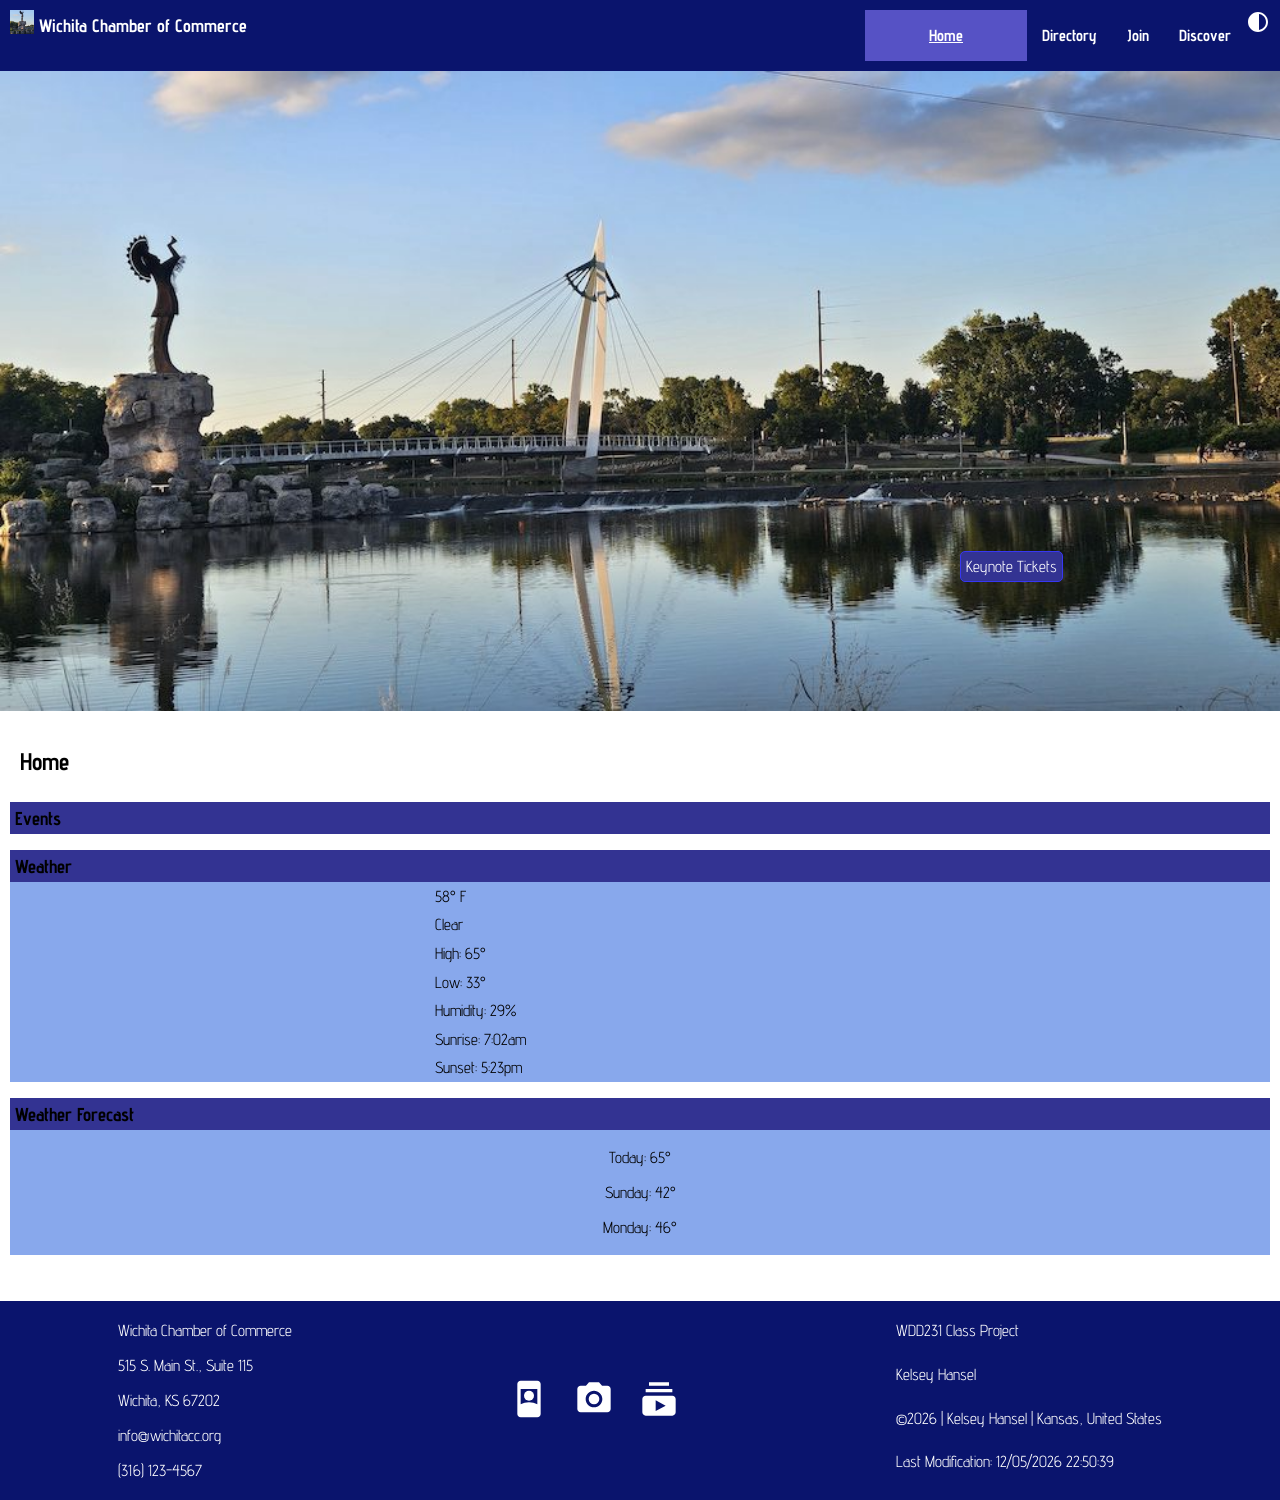
==== chamber/index.html @ a9bd4036 "Work on directory and home pages." ====
<!DOCTYPE html>
<html lang="en">

<head>
    <meta charset="UTF-8">
    <meta name="viewport" content="width=device-width, initial-scale=1.0">
    <title>Wichita Chamber of Commerce</title>
    <meta name="description" content="Wichita Chamber of Commerce directory page that displays overview information for the site.">
    <meta name="author" content="Kelsey Hansel">
    <meta name="og:title" content="Wichita Chamber of Commerce">
    <meta name="og:description" content="Wichita Chamber of Commerce directory page that displays overview information for the site.">
    <meta name="og:image" content="">
    <meta name="og:url" content="https://kelsey-hansel.github.io/wdd231/chamber/index.html">
    <link rel="icon" href="images/favicon.ico">
    <link rel="preconnect" href="https://fonts.googleapis.com">
    <link rel="preconnect" href="https://fonts.gstatic.com" crossorigin>
    <link href="https://fonts.googleapis.com/css2?family=Advent+Pro:ital,wdth,wght@0,100..200,100..900;1,100..200,100..900&display=swap" rel="stylesheet">
    <link rel="stylesheet" href="styles/normalize.css">
    <link rel="stylesheet" href="styles/small.css">
    <link rel="stylesheet" href="styles/larger.css">
    <script src="scripts/date.js" defer></script>
    <script src="scripts/navigation.js" defer></script>
</head>

<body>
    <header>
        <img src="images/logo.jpg" alt="Keeper of the Plains">
        <h1>Wichita Chamber of Commerce</h1>
        <img src="images/dark-mode.svg" alt="Dark mode button" class="darkmode" id="darkmode">
        <a id="menu" href="#"></a>
        <nav>
           <ul class="navigation">
                <li><a name="Home" href="directory.html" class="active">Home</a></li>
                <li><a name="Directory" href="directory.html">Directory</a></li>
                <li><a name="Join" href="directory.html">Join</a></li>
                <li><a name="Discover" href="directory.html">Discover</a></li>
            </ul> 
        </nav>
    </header>
    <main>
        <div>
            <img src="images/hero.jpg" alt="Keeper of the Plains">
            <a href="" class="keynote">Keynote Tickets</a>
        </div>
        <section>
            <h2>Home</h2>
            <div class="card events">
                <h3>Events</h3>
            </div>
            <div class="card weather">
                <h3>Weather</h3>
                <img>
                <ul>
                    <li>58° F</li>
                    <li>Clear</li>
                    <li>High: 65°</li>
                    <li>Low: 33°</li>
                    <li>Humidity: 29%</li>
                    <li>Sunrise: 7:02am</li>
                    <li>Sunset: 5:23pm</li>
                </ul>
            </div>
            <div class="card forecast">
                <h3>Weather Forecast</h3>
                <ul>
                    <li>Today: 65°</li>
                    <li>Sunday: 42°</li>
                    <li>Monday: 46°</li>
                </ul>
            </div>
        </section>
        <section class="businesses">

        </section>
    </main>
    <footer>
        <section class="address">
            <p>Wichita Chamber of Commerce</p>
            <p>515 S. Main St., Suite 115</p>
            <p>Wichita, KS 67202</p>
            <p>info@wichitacc.org</p>
            <p>(316) 123-4567</p>
        </section>
        <section class="social-media">
            <a name="FaceBook" href="https://www.facebook.com"><img src="images/facebook.svg" alt="FaceBook logo and link"></a>
            <a name="Instagram" href="https://www.instagram.com"><img src="images/instagram.svg" alt="Instagram logo and link"></a>
            <a name="YouTube" href="https://www.youtube.com"><img src="images/youtube.svg" alt="YouTube logo and link"></a>
        </section>
        <section class="copyright">
            <p>WDD231 Class Project</p>
            <p>Kelsey Hansel</p>
            <p>&copy;<span id="currentyear"></span> | Kelsey Hansel | Kansas, United States</p>
            <p class="last-mod">Last Modification: <span id="lastModified"></span></p>
        </section>
    </footer>
</body>

</html>
---- chamber/styles/small.css ----
* {
    margin: 0;
    padding: 0;
    font-family: "Advent Pro", sans-serif;
    --primary-color: rgb(10, 20, 109);
    --secondary-color: rgb(51, 51, 146);
}

header {
    padding: 10px;
    display: grid;
    grid-template-columns: 24px auto 24px 44px;
    background-color: var(--primary-color);
    color: white;
}

#menu {
    text-decoration: none;
    color: white;
    text-align: right;
    font-size: 44px;
}

#menu::before {
    content: "≡";
}

nav {
    color: rgb(255, 255, 255);
}

.navigation {
    list-style: none;
    max-width: 760px;
}

.navigation li {
    display: none;
}

.navigation a {
    display: block;
    padding: 1rem;
    text-align: center;
    text-decoration: none;
    font-weight: 700;
    color: white;
}

.navigation a:hover {
    color: rgb(59, 142, 243);
    text-decoration: none;
}

.navigation a.active {
    padding: 1rem 4rem;
    background-color: rgb(86, 82, 197);
    text-decoration: underline white;
}

.show li {
    display: block;
}

#menu.show::before {
    content: "X";
}

main {
    display: grid;
    grid-gap: 1rem;
}

footer {
    padding: 10px;
    background-color: var(--primary-color);
    color: white;
}

h1 {
    text-align: left;
    font-size: large;
    padding: 5px;
}

h2 {
    padding: 10px;
    text-align: left;
}

.card h3 {
    background-color: var(--secondary-color);
    padding: 5px;
}

header img {
    width: 24px;
}

div {
    position: relative;
}

main div img {
    width: 100%;
    height: auto;
    display: block;
}

.keynote {
    text-decoration: none;
    text-align: right;
    position: absolute;
    top: 75%;
    left: 75%;
    background-color: var(--secondary-color);
    border: 1px solid rgb(55, 55, 243);
    padding: 5px;
    border-radius: 5px;
    color: white;
}

section {
    padding: 10px;
    display: grid;
    grid-gap: 1rem;
}

.card {
    background-color: rgb(136, 168, 236);
}

.weather h3 {
    grid-column: 1 / 3;
}

.weather {
    display: grid;
    grid-template-columns: 1fr 2fr;  
}

.weather li {
    padding: 0.3rem;
}

.forecast ul {
    text-align: center;
    padding: 10px;
}

.forecast li {
    padding: 0.5rem;
}

.card ul {
    list-style: none;
}

.social-media {
    display: flex;
    justify-content: center;
    gap: 25px;
}

.social-media img {
    width: 40px;
    height: auto;
}

.member-card img {
    padding: 10px;
    grid-column: 1 / 2;
    grid-row: 3 / 5;
    width: 70%;
    height: auto;
    align-self: center;
}

.member-card h3 {
    text-align: center;
    font-size: x-large;
    grid-column: 1 / 3;
}

.member-card h4 {
    text-align: center;
    border-bottom: 1px solid black;
    margin: 0.5rem;
    grid-column: 1 / 3;
}

.member-card {
    background-color: rgb(136, 168, 236);
    border: 1px solid rgb(136, 168, 236);
    border-radius: 15px;
    display: grid;
    grid-template-columns: 1fr 2fr;
    grid-template-rows: 30px 40px 50px 50px 50px;
}

.member-card p {
    padding: 10px;
    grid-column: 2 / 3;
}

.member-grid {
    display: grid;
    grid-template-columns: repeat(auto-fit, minmax(350px, 1fr));
    padding: 1rem;
}

.layout-buttons {
    display: flex;
    justify-content: center;
    gap: 2rem;
    padding-top: 10px;
}

.grid-button {
    text-decoration: none;
    text-align: center;
    background-color: var(--secondary-color);
    border: 1px solid rgb(55, 55, 243);
    padding: 5px 50px;
    border-radius: 5px;
    color: white;
}

.list-button {
    text-decoration: none;
    text-align: center;
    background-color: var(--secondary-color);
    border: 1px solid rgb(55, 55, 243);
    padding: 5px 50px;
    border-radius: 5px;
    color: white;
}
---- chamber/styles/larger.css ----
@media screen and (min-width: 600px)
{
    .navigation li {
        display: contents;
    }
        
    #menu {
        display: none;
    }
        
    .navigation {
        display: flex;
        justify-content: right;
        align-items: center;
        list-style: none;
        width: 100%;
        max-width: fit-content;
    }
        
    .navigation a {
        display: block;
        text-align: center;
        padding: 15px;
        text-decoration: none;
    }
        
    .navigation a:hover {
        color: rgb(59, 142, 243);
        text-decoration: none;
    }

    header {
        grid-template-columns: 24px auto 44px 24px;
    }

    .darkmode {
        order: 4;
    }

    .member-list {
        padding: 1rem;
    }

    .listing {
        display: flex;
        justify-content: flex-start;
        gap: 0.5rem;
    }

    footer {
        display: flex;
        justify-content: space-around;
    }

    .social-media {
        align-self: center;
    }
}
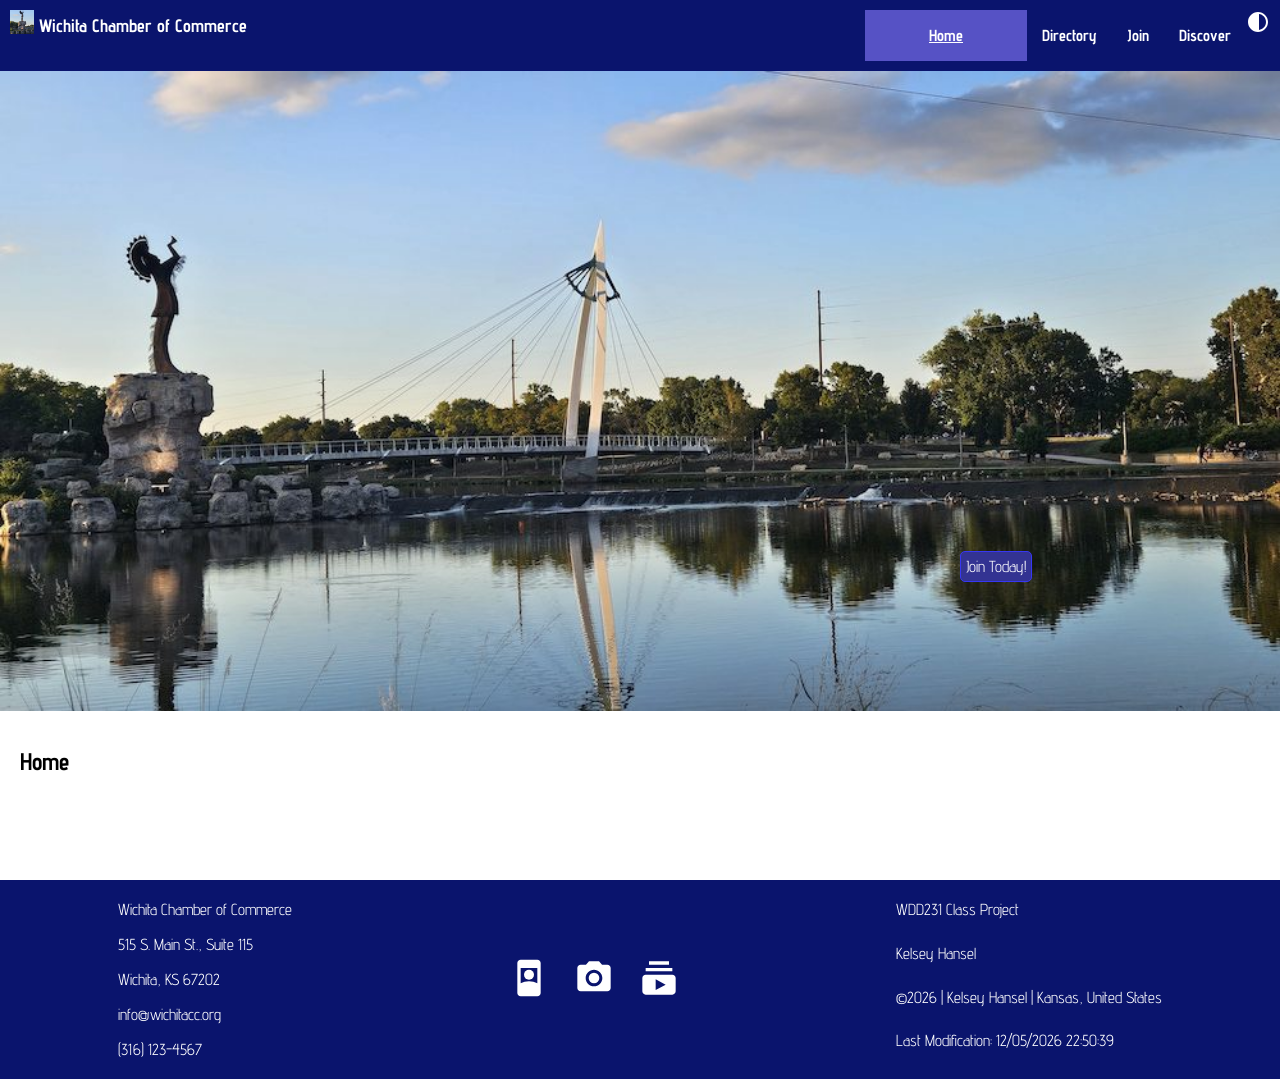
==== commit a09e2e9c: "Update code between home and directory pages." ====
--- a/chamber/index.html
+++ b/chamber/index.html
@@ -5,11 +5,11 @@
     <meta charset="UTF-8">
     <meta name="viewport" content="width=device-width, initial-scale=1.0">
     <title>Wichita Chamber of Commerce</title>
-    <meta name="description" content="Wichita Chamber of Commerce directory page that displays overview information for the site.">
+    <meta name="description" content="Wichita Chamber of Commerce home page that displays overview information for the site.">
     <meta name="author" content="Kelsey Hansel">
-    <meta name="og:title" content="Wichita Chamber of Commerce">
-    <meta name="og:description" content="Wichita Chamber of Commerce directory page that displays overview information for the site.">
-    <meta name="og:image" content="">
+    <meta name="og:title" content="Wichita Chamber of Commerce Home">
+    <meta name="og:description" content="Wichita Chamber of Commerce home page that displays overview information for the site.">
+    <meta name="og:image" content="images/home-preview.jpg">
     <meta name="og:url" content="https://kelsey-hansel.github.io/wdd231/chamber/index.html">
     <link rel="icon" href="images/favicon.ico">
     <link rel="preconnect" href="https://fonts.googleapis.com">
@@ -20,6 +20,7 @@
     <link rel="stylesheet" href="styles/larger.css">
     <script src="scripts/date.js" defer></script>
     <script src="scripts/navigation.js" defer></script>
+    <script src="scripts/home.js" defer></script>
 </head>
 
 <body>
@@ -40,36 +41,21 @@
     <main>
         <div>
             <img src="images/hero.jpg" alt="Keeper of the Plains">
-            <a href="" class="keynote">Keynote Tickets</a>
+            <a href="" class="keynote">Join Today!</a>
         </div>
         <section>
             <h2>Home</h2>
-            <div class="card events">
-                <h3>Events</h3>
+            <div class="card events" id="events">
+                
             </div>
-            <div class="card weather">
-                <h3>Weather</h3>
-                <img>
-                <ul>
-                    <li>58° F</li>
-                    <li>Clear</li>
-                    <li>High: 65°</li>
-                    <li>Low: 33°</li>
-                    <li>Humidity: 29%</li>
-                    <li>Sunrise: 7:02am</li>
-                    <li>Sunset: 5:23pm</li>
-                </ul>
+            <div class="card weather" id="weather">
+                
             </div>
-            <div class="card forecast">
-                <h3>Weather Forecast</h3>
-                <ul>
-                    <li>Today: 65°</li>
-                    <li>Sunday: 42°</li>
-                    <li>Monday: 46°</li>
-                </ul>
+            <div class="card forecast" id="forecast">
+                
             </div>
         </section>
-        <section class="businesses">
+        <section class="businesses" id="spotlight">
 
         </section>
     </main>
--- a/chamber/styles/small.css
+++ b/chamber/styles/small.css
@@ -4,83 +4,6 @@
     font-family: "Advent Pro", sans-serif;
     --primary-color: rgb(10, 20, 109);
     --secondary-color: rgb(51, 51, 146);
-}
-
-header {
-    padding: 10px;
-    display: grid;
-    grid-template-columns: 24px auto 24px 44px;
-    background-color: var(--primary-color);
-    color: white;
-}
-
-#menu {
-    text-decoration: none;
-    color: white;
-    text-align: right;
-    font-size: 44px;
-}
-
-#menu::before {
-    content: "≡";
-}
-
-nav {
-    color: rgb(255, 255, 255);
-}
-
-.navigation {
-    list-style: none;
-    max-width: 760px;
-}
-
-.navigation li {
-    display: none;
-}
-
-.navigation a {
-    display: block;
-    padding: 1rem;
-    text-align: center;
-    text-decoration: none;
-    font-weight: 700;
-    color: white;
-}
-
-.navigation a:hover {
-    color: rgb(59, 142, 243);
-    text-decoration: none;
-}
-
-.navigation a.active {
-    padding: 1rem 4rem;
-    background-color: rgb(86, 82, 197);
-    text-decoration: underline white;
-}
-
-.show li {
-    display: block;
-}
-
-#menu.show::before {
-    content: "X";
-}
-
-main {
-    display: grid;
-    grid-gap: 1rem;
-}
-
-footer {
-    padding: 10px;
-    background-color: var(--primary-color);
-    color: white;
-}
-
-h1 {
-    text-align: left;
-    font-size: large;
-    padding: 5px;
 }
 
 h2 {
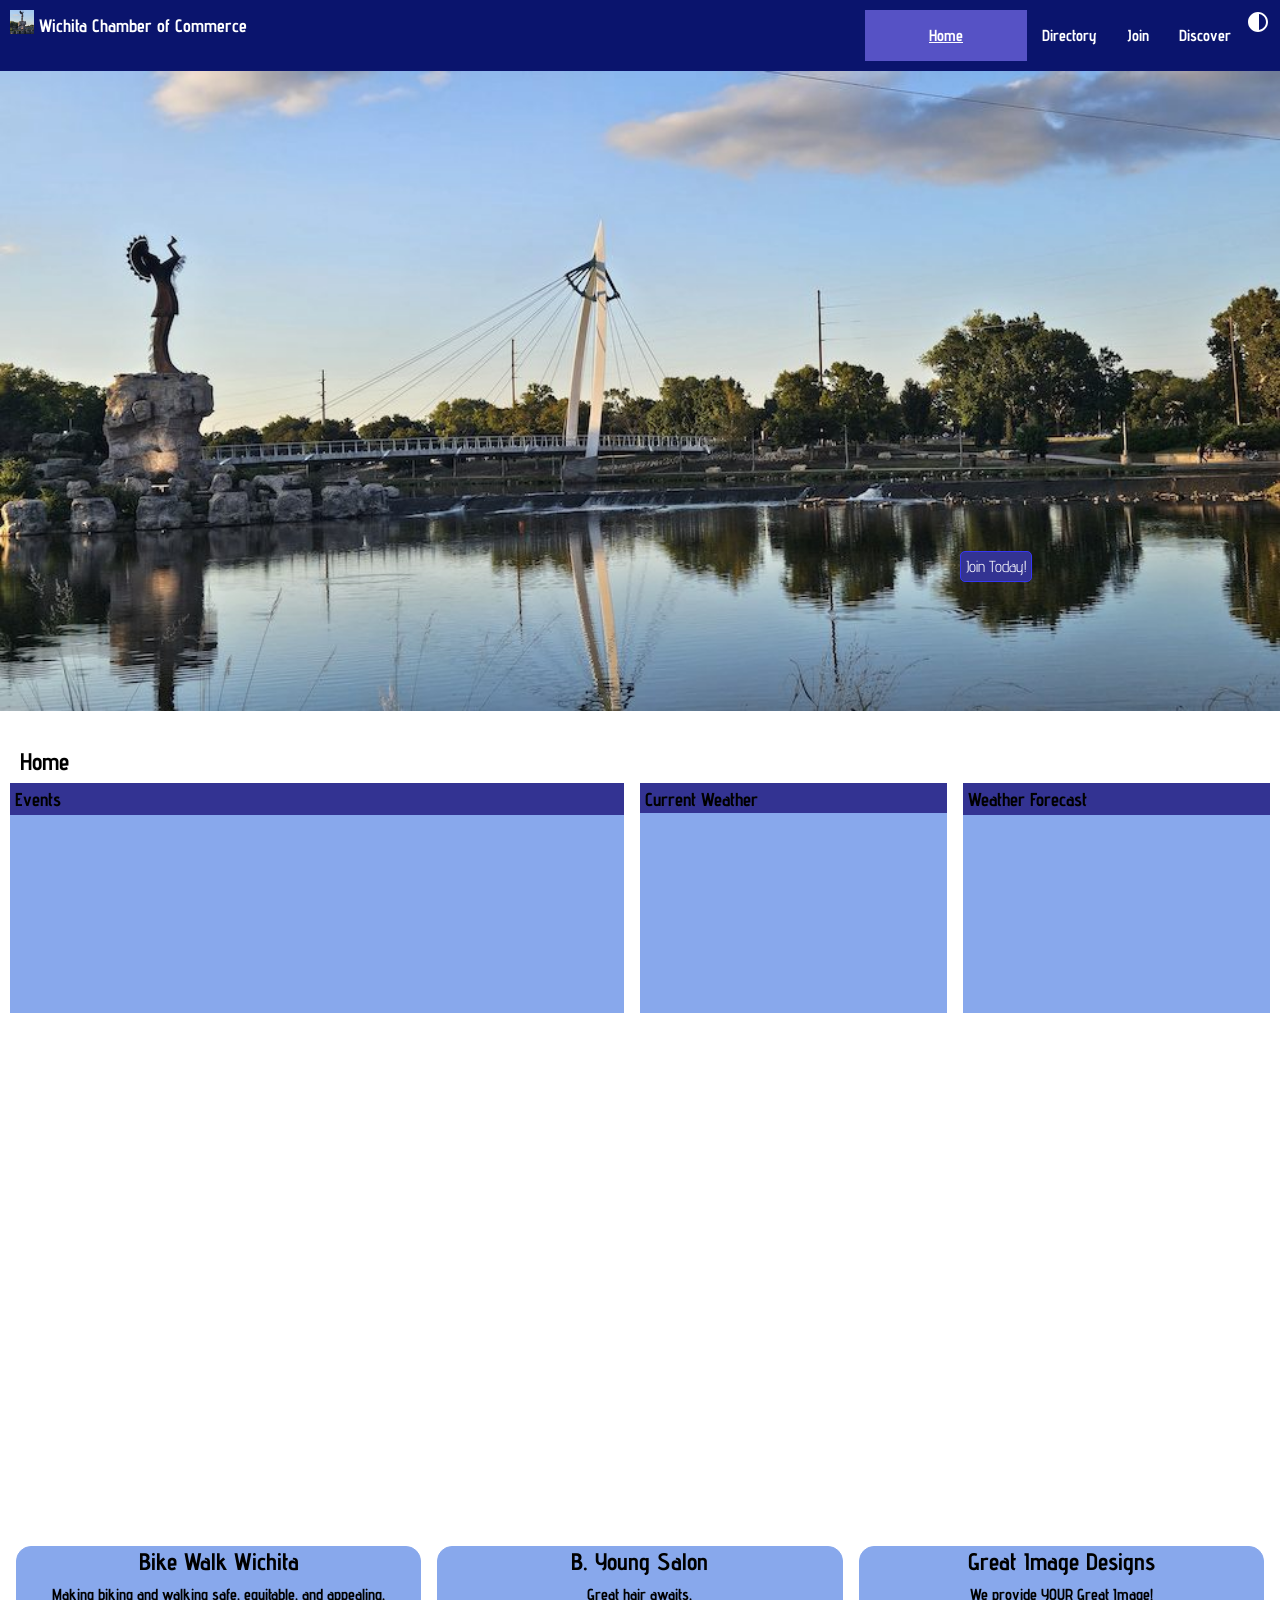
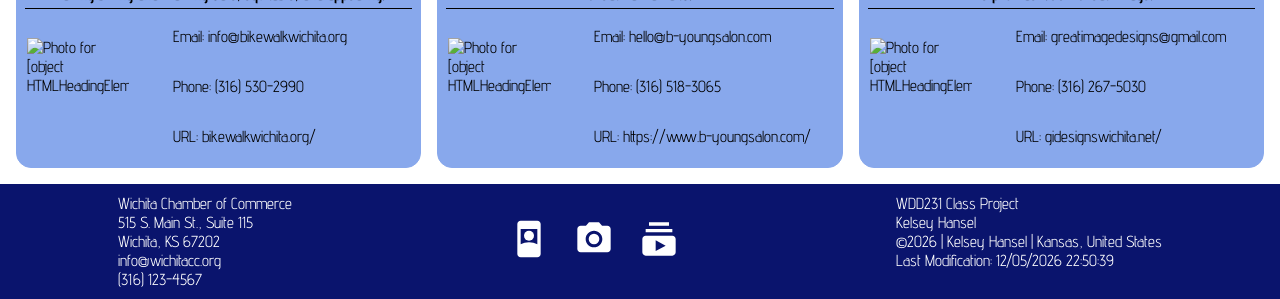
==== commit d8f59305: "Progress on home page." ====
--- a/chamber/index.html
+++ b/chamber/index.html
@@ -41,18 +41,27 @@
     <main>
         <div>
             <img src="images/hero.jpg" alt="Keeper of the Plains">
-            <a href="" class="keynote">Join Today!</a>
+            <a href="directory.html" class="keynote">Join Today!</a>
         </div>
-        <section>
+        <section class="home">
             <h2>Home</h2>
             <div class="card events" id="events">
-                
+                <h3>Events</h3>
             </div>
             <div class="card weather" id="weather">
-                
+                <h3>Current Weather</h3>
+                <img id="weather-icon" src="" alt="">
+                <p id="temp"></p>
+                <p id="condition"></p>
+                <p id="high"></p>
+                <p id="low"></p>
+                <p id="humidity"></p>
             </div>
             <div class="card forecast" id="forecast">
-                
+                <h3>Weather Forecast</h3>
+                <p id="today"></p>
+                <p id="tomorrow"></p>
+                <p id="two-days"></p>
             </div>
         </section>
         <section class="businesses" id="spotlight">
--- a/chamber/styles/small.css
+++ b/chamber/styles/small.css
@@ -43,9 +43,10 @@
     color: white;
 }
 
-section {
+.home {
     padding: 10px;
     display: grid;
+    grid-template-rows: 30px 1fr 1fr 1fr;
     grid-gap: 1rem;
 }
 
@@ -59,24 +60,29 @@
 
 .weather {
     display: grid;
-    grid-template-columns: 1fr 2fr;  
+    grid-template-columns: 1fr 2fr;
+    grid-template-rows: 30px 40px 50px 50px 50px;
 }
 
-.weather li {
-    padding: 0.3rem;
+.weather img {
+    width: 50%;
+    height: auto;
+    grid-column: 1 / 2;
 }
 
-.forecast ul {
+.weather p {
+    padding: 0.3rem;
+    grid-column: 2 / 3;
+}
+
+#condition {
+    text-transform: capitalize;
+}
+
+.forecast p {
     text-align: center;
     padding: 10px;
-}
-
-.forecast li {
     padding: 0.5rem;
-}
-
-.card ul {
-    list-style: none;
 }
 
 .social-media {
@@ -130,6 +136,7 @@
     display: grid;
     grid-template-columns: repeat(auto-fit, minmax(350px, 1fr));
     padding: 1rem;
+    grid-gap: 1rem;
 }
 
 .layout-buttons {
--- a/chamber/styles/larger.css
+++ b/chamber/styles/larger.css
@@ -55,4 +55,11 @@
     .social-media {
         align-self: center;
     }
+
+    .home {
+        grid-template-columns: 2fr 1fr 1fr;
+    }
+    .home h2 {
+        grid-column: 1 / 4;
+    }
 }
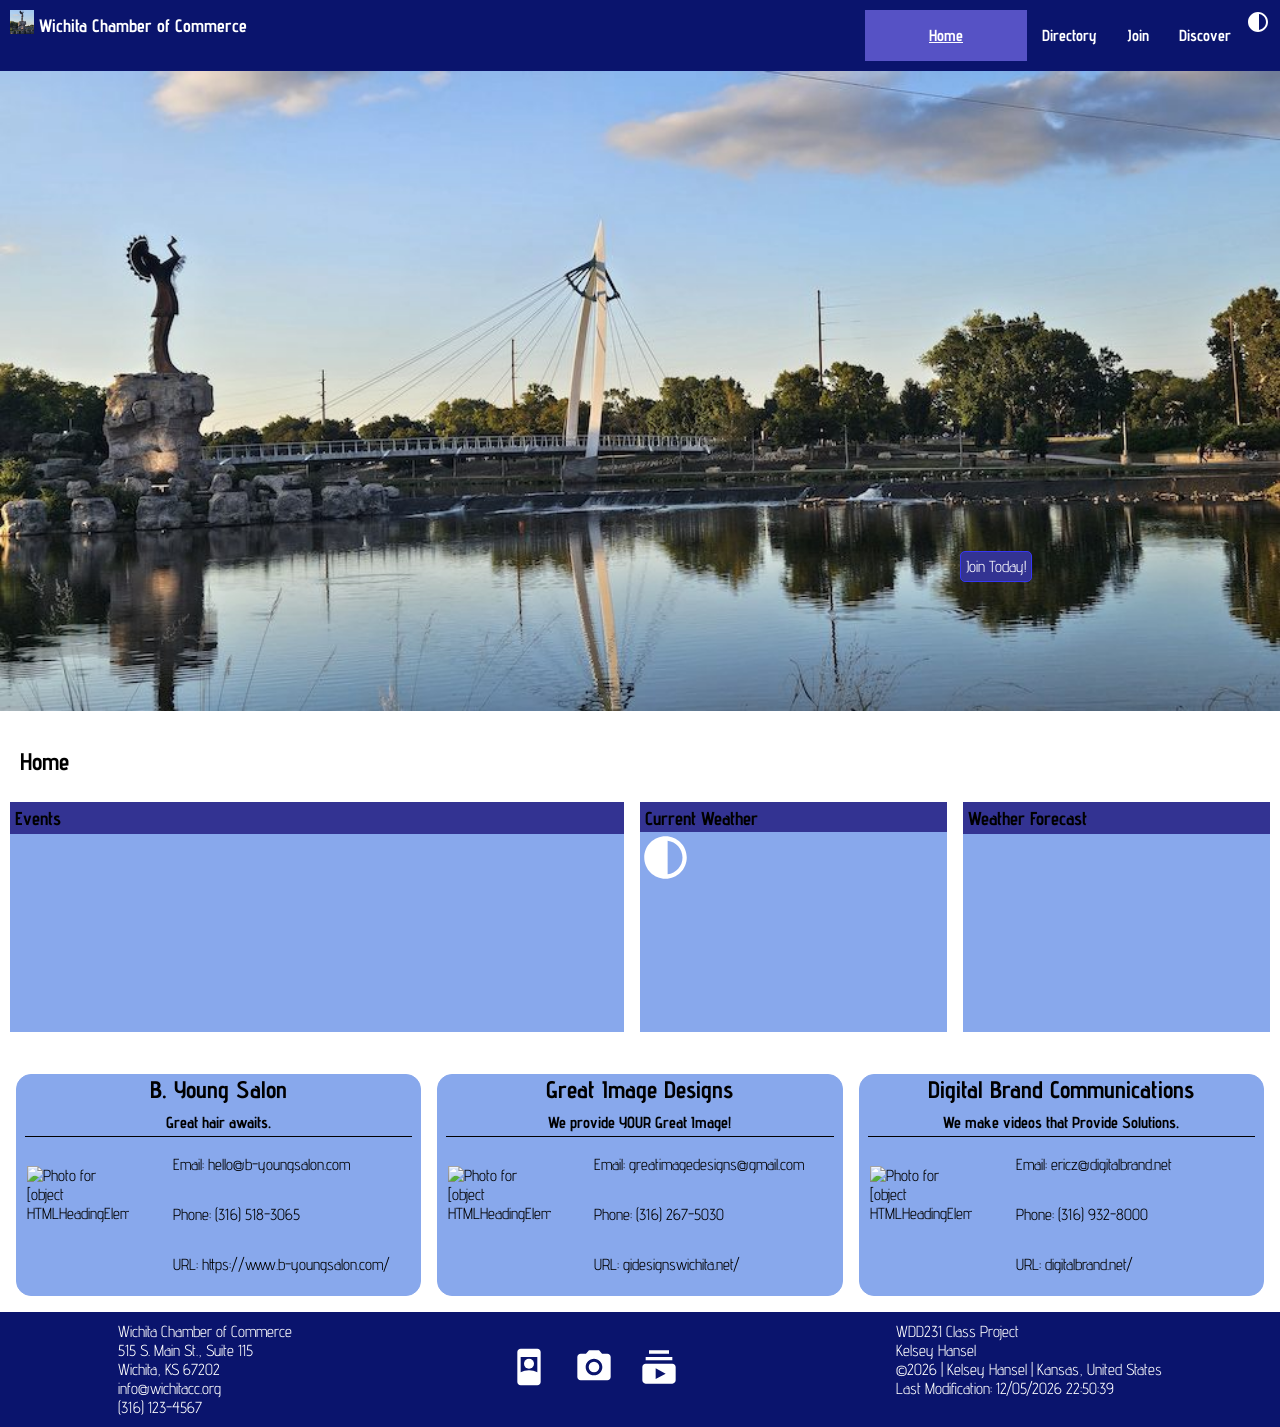
==== commit 7ad44a20: "Updated home page and directory code." ====
--- a/chamber/index.html
+++ b/chamber/index.html
@@ -7,7 +7,7 @@
     <title>Wichita Chamber of Commerce</title>
     <meta name="description" content="Wichita Chamber of Commerce home page that displays overview information for the site.">
     <meta name="author" content="Kelsey Hansel">
-    <meta name="og:title" content="Wichita Chamber of Commerce Home">
+    <meta name="og:title" content="Wichita Chamber of Commerce Home Page">
     <meta name="og:description" content="Wichita Chamber of Commerce home page that displays overview information for the site.">
     <meta name="og:image" content="images/home-preview.jpg">
     <meta name="og:url" content="https://kelsey-hansel.github.io/wdd231/chamber/index.html">
@@ -31,10 +31,10 @@
         <a id="menu" href="#"></a>
         <nav>
            <ul class="navigation">
-                <li><a name="Home" href="directory.html" class="active">Home</a></li>
-                <li><a name="Directory" href="directory.html">Directory</a></li>
-                <li><a name="Join" href="directory.html">Join</a></li>
-                <li><a name="Discover" href="directory.html">Discover</a></li>
+                <li><a href="directory.html" class="active">Home</a></li>
+                <li><a href="directory.html">Directory</a></li>
+                <li><a href="directory.html">Join</a></li>
+                <li><a href="directory.html">Discover</a></li>
             </ul> 
         </nav>
     </header>
@@ -50,7 +50,7 @@
             </div>
             <div class="card weather" id="weather">
                 <h3>Current Weather</h3>
-                <img id="weather-icon" src="" alt="">
+                <img id="weather-icon" src="images/dark-mode.svg" alt="will be replaced">
                 <p id="temp"></p>
                 <p id="condition"></p>
                 <p id="high"></p>
--- a/chamber/styles/larger.css
+++ b/chamber/styles/larger.css
@@ -58,6 +58,7 @@
 
     .home {
         grid-template-columns: 2fr 1fr 1fr;
+        grid-template-rows: 1fr;
     }
     .home h2 {
         grid-column: 1 / 4;
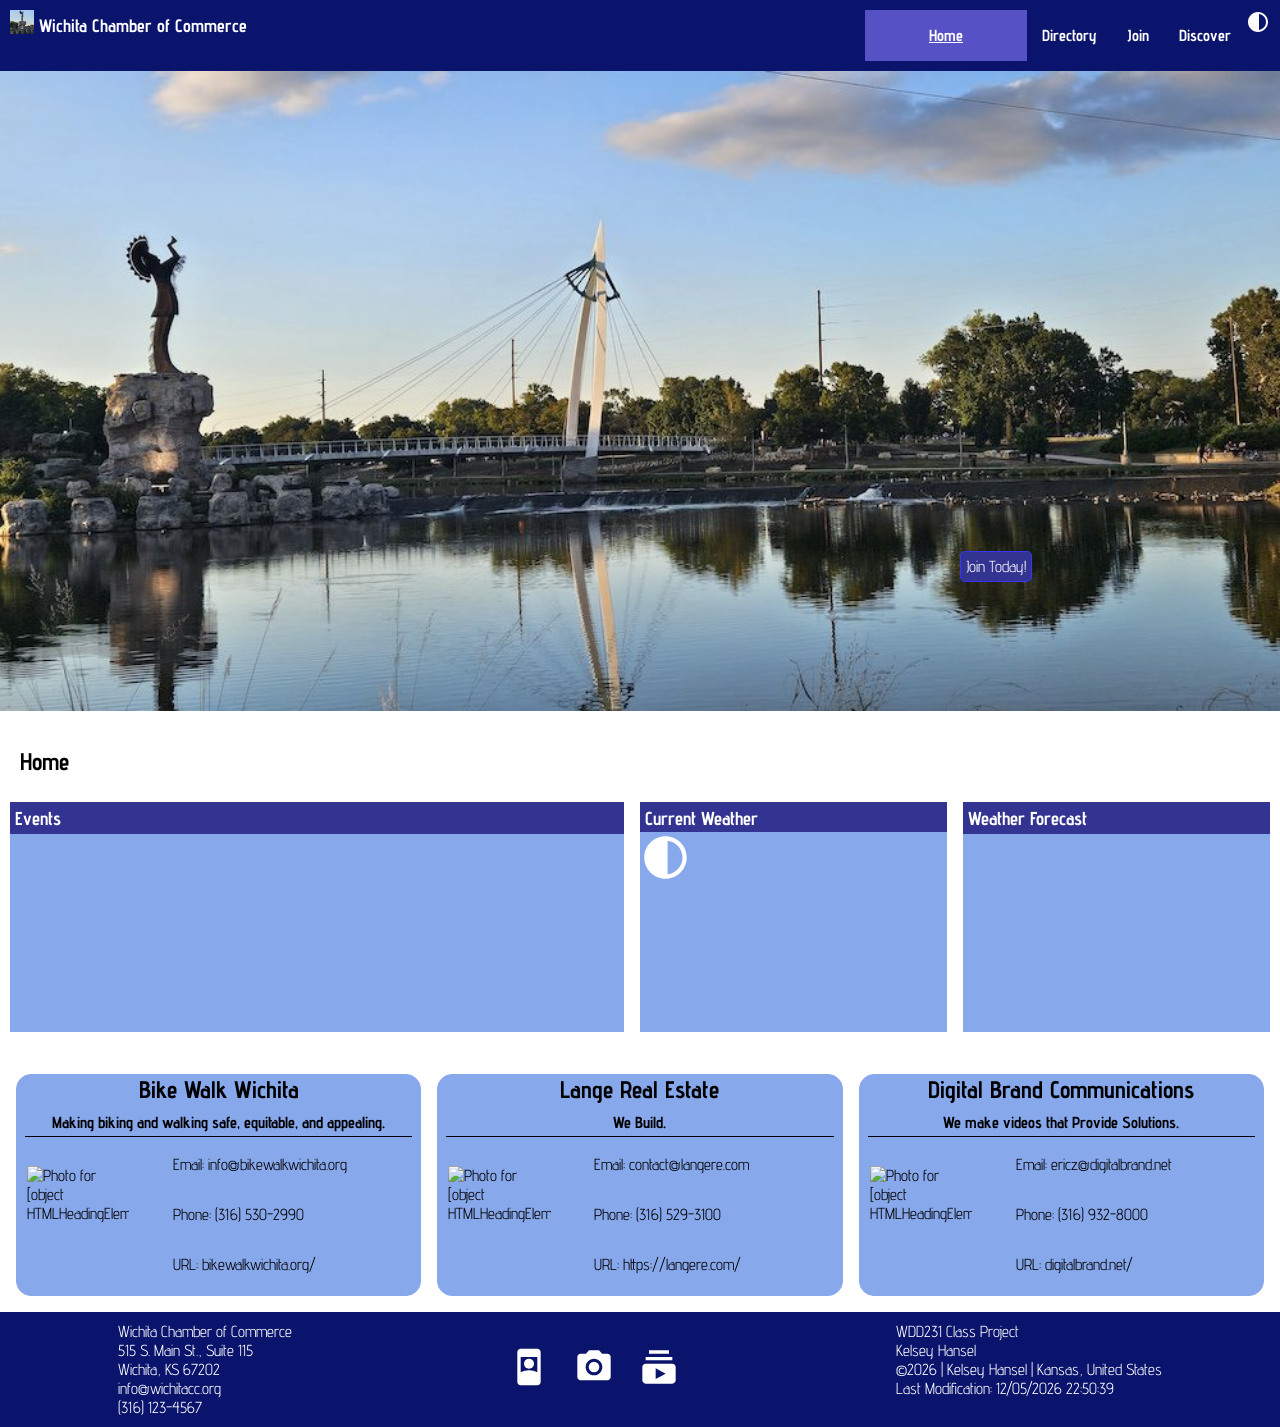
==== commit db55dea7: "Updated code in home page." ====
--- a/chamber/index.html
+++ b/chamber/index.html
@@ -31,7 +31,7 @@
         <a id="menu" href="#"></a>
         <nav>
            <ul class="navigation">
-                <li><a href="directory.html" class="active">Home</a></li>
+                <li><a href="index.html" class="active">Home</a></li>
                 <li><a href="directory.html">Directory</a></li>
                 <li><a href="directory.html">Join</a></li>
                 <li><a href="directory.html">Discover</a></li>
--- a/chamber/styles/small.css
+++ b/chamber/styles/small.css
@@ -14,6 +14,7 @@
 .card h3 {
     background-color: var(--secondary-color);
     padding: 5px;
+    color: white;
 }
 
 header img {
@@ -81,7 +82,6 @@
 
 .forecast p {
     text-align: center;
-    padding: 10px;
     padding: 0.5rem;
 }
 
--- a/chamber/styles/larger.css
+++ b/chamber/styles/larger.css
@@ -1,4 +1,4 @@
-@media screen and (min-width: 600px)
+@media screen and (min-width: 320px)
 {
     .navigation li {
         display: contents;
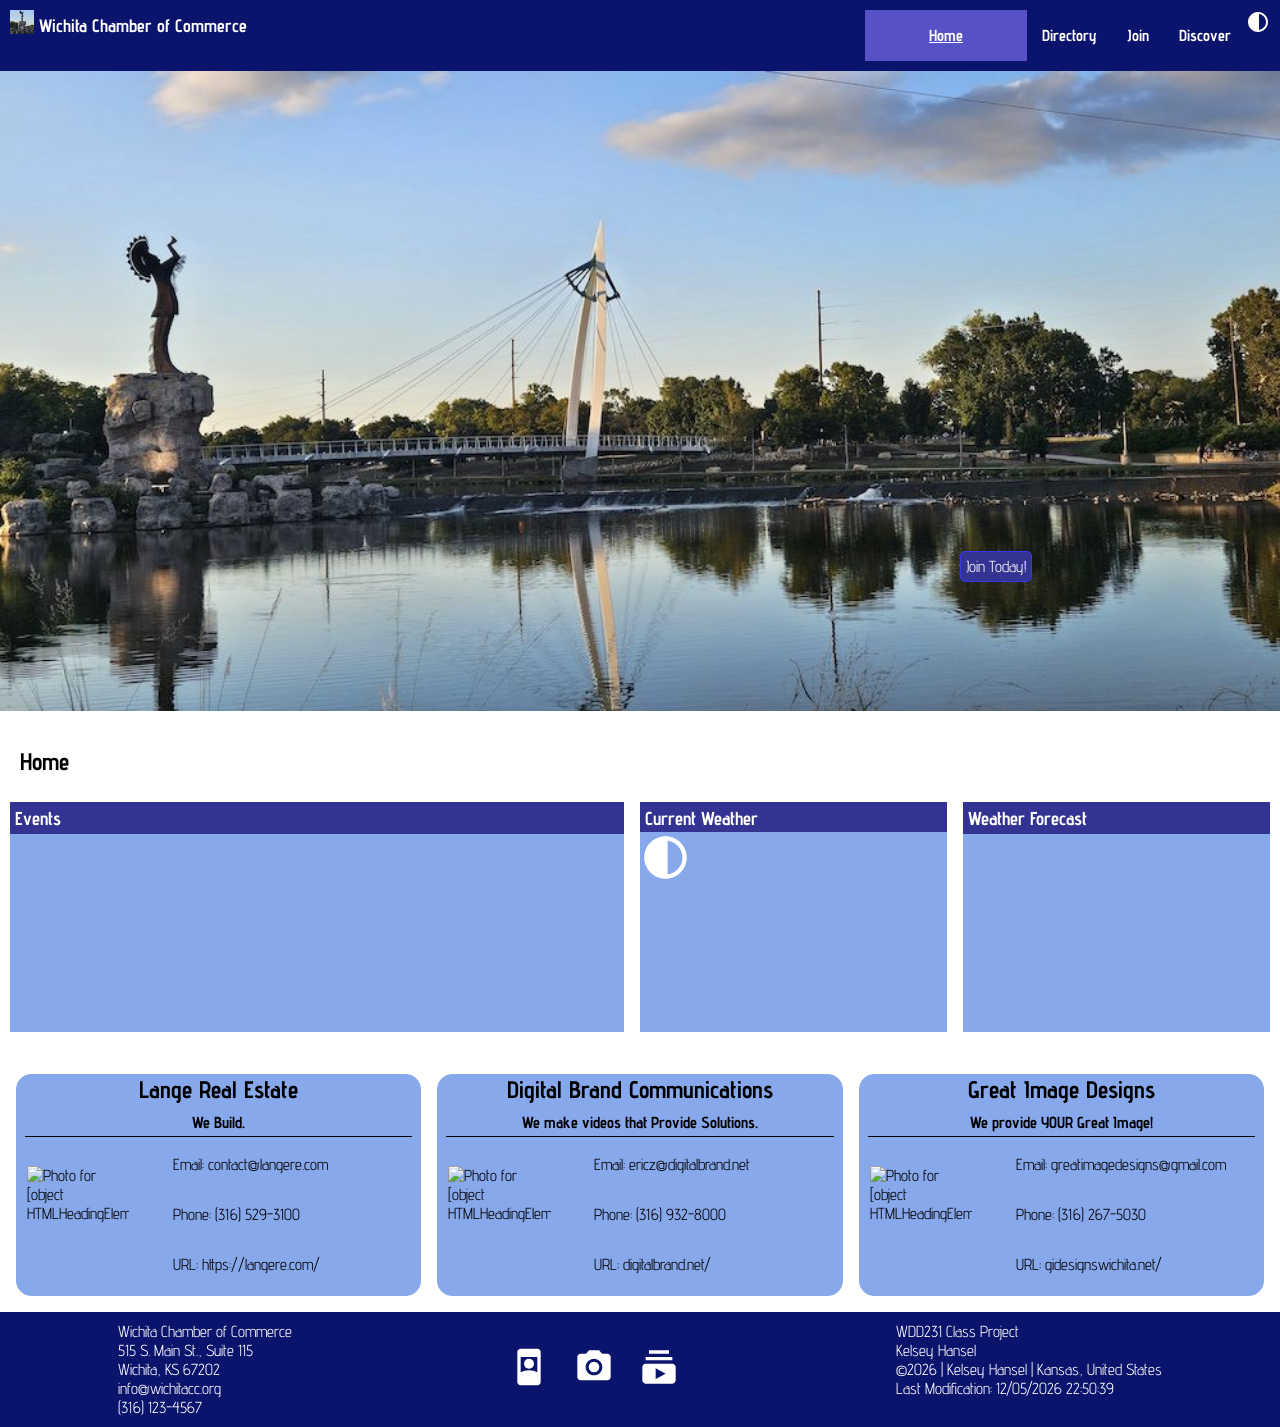
==== commit ecb1f1b4: "Fixed home page code." ====
--- a/chamber/index.html
+++ b/chamber/index.html
@@ -77,9 +77,9 @@
             <p>(316) 123-4567</p>
         </section>
         <section class="social-media">
-            <a name="FaceBook" href="https://www.facebook.com"><img src="images/facebook.svg" alt="FaceBook logo and link"></a>
-            <a name="Instagram" href="https://www.instagram.com"><img src="images/instagram.svg" alt="Instagram logo and link"></a>
-            <a name="YouTube" href="https://www.youtube.com"><img src="images/youtube.svg" alt="YouTube logo and link"></a>
+            <a href="https://www.facebook.com"><img src="images/facebook.svg" alt="FaceBook logo and link"></a>
+            <a href="https://www.instagram.com"><img src="images/instagram.svg" alt="Instagram logo and link"></a>
+            <a href="https://www.youtube.com"><img src="images/youtube.svg" alt="YouTube logo and link"></a>
         </section>
         <section class="copyright">
             <p>WDD231 Class Project</p>
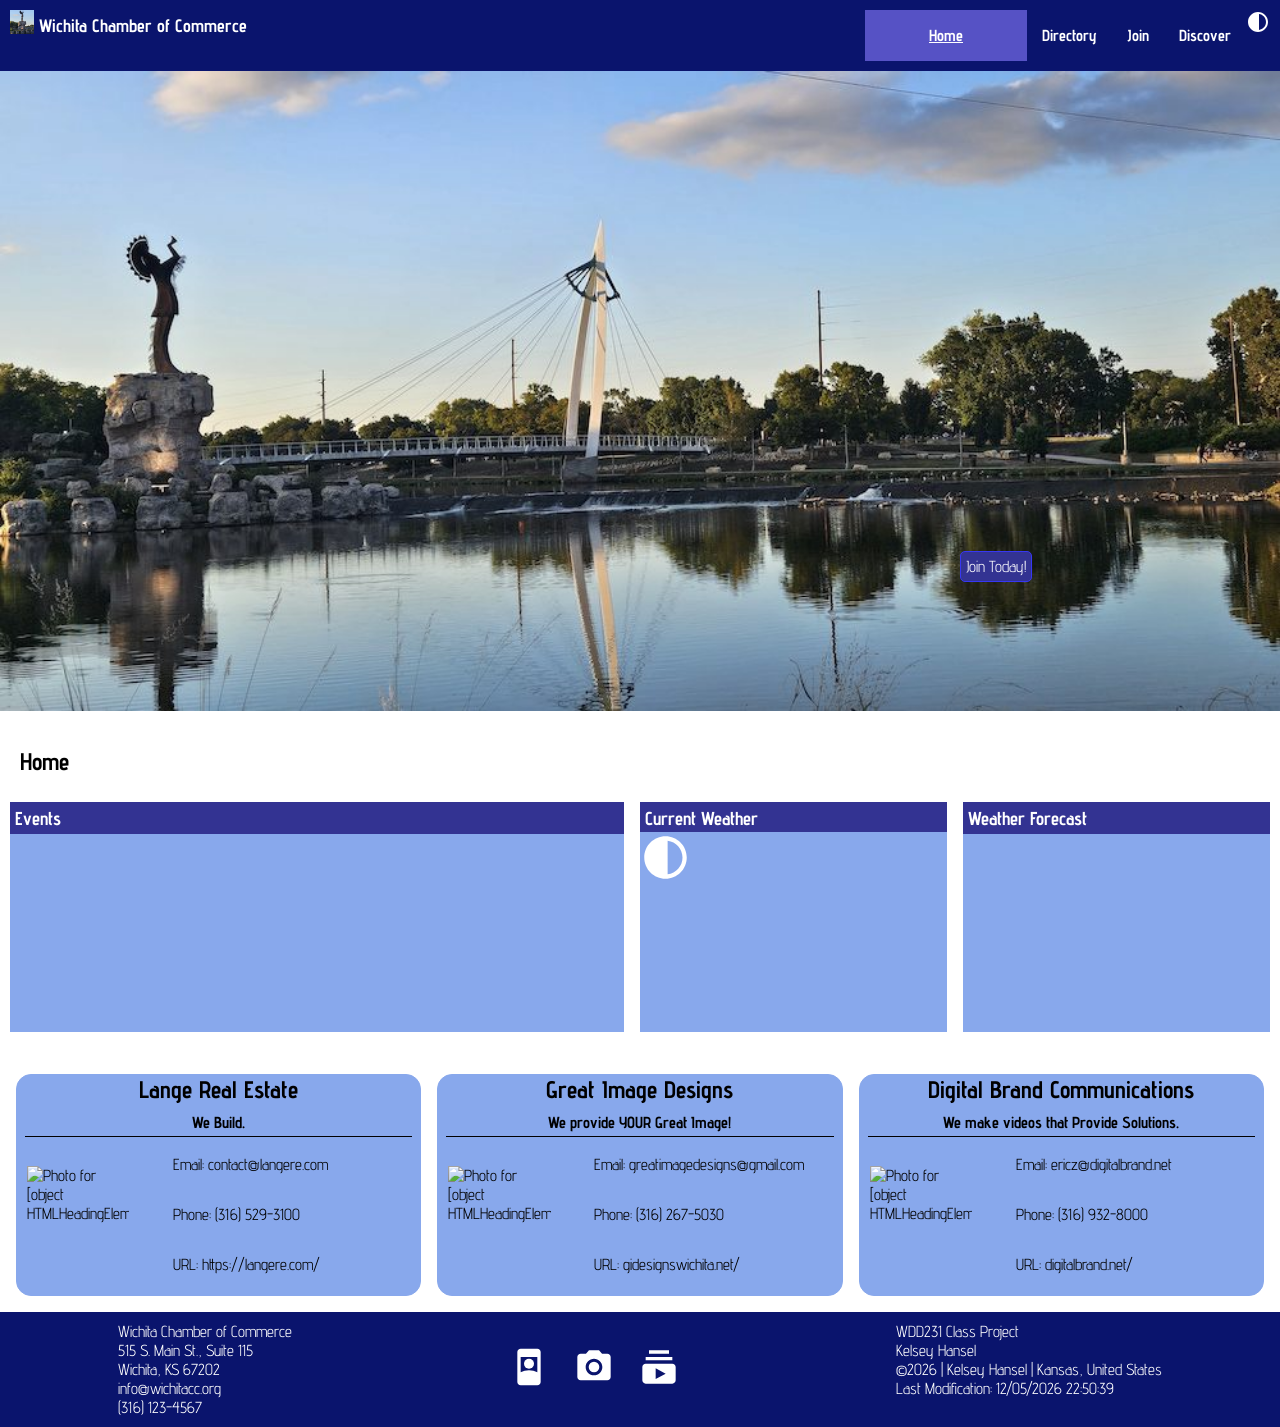
==== commit 4bfc1efa: "Join page fixed." ====
--- a/chamber/index.html
+++ b/chamber/index.html
@@ -33,8 +33,8 @@
            <ul class="navigation">
                 <li><a href="index.html" class="active">Home</a></li>
                 <li><a href="directory.html">Directory</a></li>
-                <li><a href="directory.html">Join</a></li>
-                <li><a href="directory.html">Discover</a></li>
+                <li><a href="join.html">Join</a></li>
+                <li><a href="discover.html">Discover</a></li>
             </ul> 
         </nav>
     </header>
--- a/chamber/styles/small.css
+++ b/chamber/styles/small.css
@@ -164,4 +164,93 @@
     padding: 5px 50px;
     border-radius: 5px;
     color: white;
+}
+
+form {
+    display: grid;
+    grid-gap: 1rem;
+    padding: 10px;
+}
+
+fieldset {
+    border: none;
+}
+
+label {
+    padding: 5px;
+}
+
+input[type=radio] {
+    padding: 10px;
+}
+
+dialog {
+    border: 1px solid rgb(0 0 0 / 10%);
+    border-radius: 10px;
+    padding: 1rem;
+    background-color: var(--primary-color);
+    color: white;
+    box-shadow: 0 0 3rem #777;
+    margin: 1rem auto;
+    width: 90%;
+    text-align: left;
+}
+
+::backdrop {
+    background-color: rgb(0 0 0 / 50%);
+}
+
+dialog button {
+    position: absolute;
+    top: 20px;
+    right: 20px;
+    padding: 10px 16px;
+    border: 1px solid rgb(0 0 0 / 10%);
+    border-radius: 5px;
+}
+
+dialog h4 {
+    font-size: x-large;
+    padding: 14px;
+}
+
+.level-card {
+    padding: 25px 120px;
+    width: 120px;
+    text-align: center;
+    background-color: var(--secondary-color);
+    margin: 0 auto;
+    border-radius: 20px 5px;
+
+   animation: fadeColor 1s ease-in-out forwards;
+}
+
+@keyframes fadeColor {
+    from {
+        background-color: rgb(215, 247, 241);
+    }
+    to {
+        background-color: var(--secondary-color);
+    }
+}
+
+.level-card h3 {
+    color: white;
+}
+
+.level-card button {
+    padding: 5px;
+    margin: 5px;
+}
+
+#membership-card-container {
+    display: grid;
+    grid-gap: 1rem;
+    padding: 10px;
+}
+
+.results p {
+    padding: 15px 10px;
+    text-align: center;
+    font-weight: 500;
 }
--- a/chamber/styles/larger.css
+++ b/chamber/styles/larger.css
@@ -63,4 +63,13 @@
     .home h2 {
         grid-column: 1 / 4;
     }
+
+    dialog {
+        width: 50%;
+    }
+
+    .join {
+        display: grid;
+        grid-template-columns: 2fr 2fr;
+    }
 }
